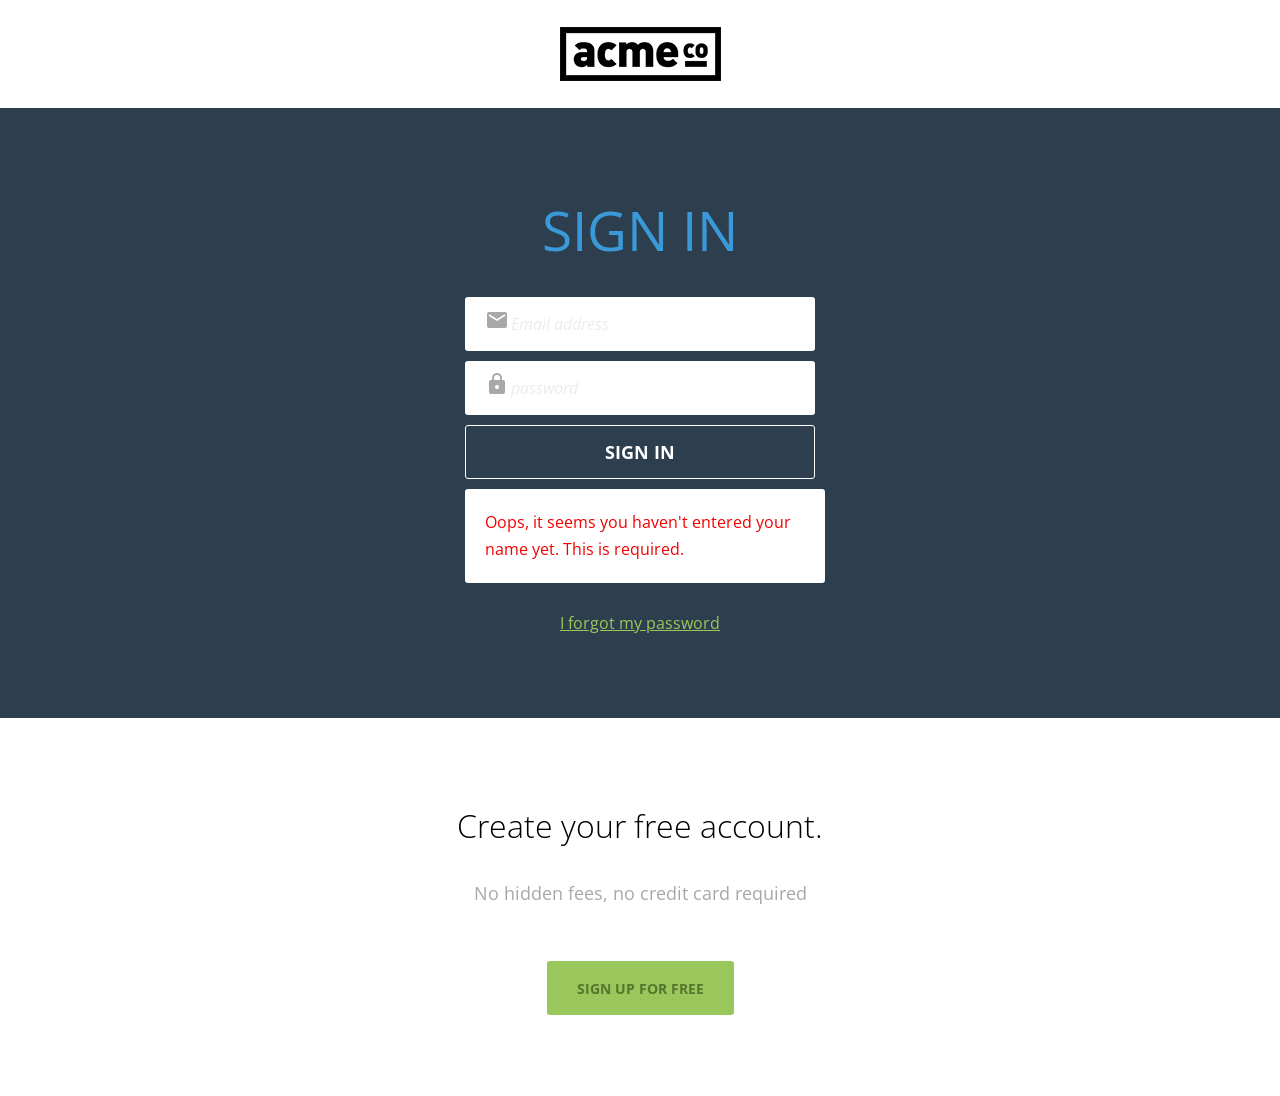
==== signup.html @ 0ef58fcc "feat: signup feedback add" ====
<!doctype html>
<html lang="en">
  <head>
    <meta charset="UTF-8" />
    <meta name="viewport" content="width=device-width, initial-scale=1.0" />
    <title>Signin - ACME</title>
    <link rel="preconnect" href="https://fonts.googleapis.com" />
    <link rel="preconnect" href="https://fonts.gstatic.com" crossorigin />
    <link
      href="https://fonts.googleapis.com/css2?family=Open+Sans:ital,wght@0,300..800;1,300..800&display=swap"
      rel="stylesheet"
    />
    <link href="https://fonts.googleapis.com/icon?family=Material+Icons" rel="stylesheet" />
    <link rel="stylesheet" href="css/common.css" />
    <link rel="stylesheet" href="css/sign.css" />
  </head>

  <body>
    <header>
      <div class="container d-flex justify-content-center align-items-center">
        <h1 class="logo">
          <a href="index.html">
            <img src="images/logo.png" alt="acme logo" />
            <span class="hidden">ACME</span>
          </a>
        </h1>
      </div>
    </header>
    <main>
      <section class="hero inner-pd">
        <div class="container d-flex flex-column align-items-center g-1">
          <h2 class="text-heading-xl">Sign in</h2>
          <form action="">
            <div class="field">
              <label for="useremail">
                <span class="material-icons">email</span>
              </label>
              <input type="text" id="useremail" placeholder="Email address" />
            </div>
            <div class="field">
              <label for="userpw">
                <span class="material-icons">lock</span>
              </label>
              <input type="text" id="userpw" placeholder="password" />
            </div>
            <button type="submit">Sign in</button>
            <div class="feedback">
              <p>Oops, it seems you haven't entered your name yet. This is required.</p>
            </div>
          </form>
          <a href="" class="text-link">I forgot my password</a>
        </div>
      </section>
    </main>
    <footer class="inner-pd d-flex flex-column align-items-center g-2">
      <div class="content d-flex flex-column g-1">
        <h3 class="text-body-l">Create your free account.</h3>
        <p class="text-body-m-plus">No hidden fees, no credit card required</p>
      </div>
      <a href="#" class="btn btn-primary big">sign up for free</a>
    </footer>
  </body>
</html>
---- css/common.css ----
@import url(normalize.css);
@import url(reset.css); /* 불러온 거 */
@import url(flex-utility.css);

:root {
  /* Layout */
  --base-unit: 27px;
  --base-font: 16px;

  /* Color styles */
  --black: rgba(44, 44, 44, 1);
  --light--gray: rgba(168, 168, 168, 1);
  --medium--gray: rgba(110, 110, 110, 1);
  --super--light--gray: rgba(235, 235, 235, 1);
  --primary: rgba(154, 199, 91, 1);
  --secondary: rgba(85, 118, 44, 1);
  --white: rgba(255, 255, 255, 1);
  --hero: rgba(45, 62, 79, 1);
  --hero--title: rgba(58, 153, 216, 1);
  --medium-blue: rgba(67, 156, 207, 1);
  --light-blue: rgba(72, 157, 205, 1);
  --c-t-a: rgba(41, 44, 46, 1);

  /* Text-size styles */
  /*   --heading--x-l: 55px;
  --body--l: 32px;
  --heading--s: 24px;
  --body--m: 16px;
  --nav--item: 14px;
  --body--m-plus: 18px;
  --link: 16px;
  --button---secondary: 14px;
  --button---primary: 14px; */
  --heading--x-l: calc(var(--base-font) * 3.4375);
  --body--l: calc(var(--base-font) * 2);
  --heading--s: calc(var(--base-font) * 1.5);
  --body--m: var(--base-font);
  --nav--item: calc(var(--base-font) * 0.875);
  --body--m-plus: calc(var(--base-font) * 1.125);
  --link: var(--base-font);
  --button---secondary: calc(var(--base-font) * 0.875);
  --button---primary: calc(var(--base-font) * 0.875);
}

body {
  /*   font-family: "Open Sans", sans-serif;
  font-size: var(--base-font);
  line-height: var(--base-unit); */
  font:
    var(--base-font)/var(--base-unit) "Open Sans",
    sans-serif;
}

/* 폰트 위계 */
.text-heading-xl {
  font-size: 55px;
  line-height: calc(var(--base-unit) * 3);
  color: var(--hero--title);
  text-transform: uppercase;
  letter-spacing: 2%;
}
.text-heading-s {
  font-size: 24px;
  line-height: var(--base-unit);
}
.text-body-l {
  font-size: var(--body--l);
  line-height: calc(var(--base-unit) * 2);
  font-weight: 300; /* ! light: 300 */
  text-align: center;
}

.text-body-m {
  font-size: var(--body--m);
  line-height: var(--base-unit);
}

.text-body-m-plus {
  font-size: var(--body--m-plus);
  line-height: var(--base-unit);
  text-align: center;
  color: var(--light--gray);
}
.text-nav {
  font-size: var(--nav--item);
  font-weight: bold;
  text-transform: uppercase;
}

/* 링크 버튼 */
.btn {
  height: 39px;
  background: var(--super--light--gray);
  border-radius: 3px;
  padding: 0 20px;
  display: inline-flex;
  color: var(--medium--gray);
  align-items: center;
  font-size: calc(var(--base-font) * 0.875);
  font-weight: bold;
  gap: 5px;
  text-transform: uppercase;
}
.btn .material-icons {
  font-size: 14px;
}
.btn-primary {
  background: var(--primary);
  color: var(--secondary);
}
.btn.big {
  height: calc(var(--base-unit) * 2);
  padding: 0 30px;
}

/* 폼요소 */

.hero {
  background: var(--hero);
}
form {
  width: 350px;
  display: flex;
  flex-direction: column;
  gap: 10px;
}
form .field {
  height: calc(var(--base-unit) * 2);
  background: var(--white);
  border-radius: 3px;
  padding: 0 20px;
  display: flex;
  align-items: center;
  color: var(--light--gray);
}
form .field input {
  font-style: italic;
  color: var(--black);
  width: 100%;
  outline: none;
}
form .field:focus-within {
  box-shadow: inset 0 0 5px rgba(72, 0, 255, 0.7);
}
form .field input::placeholder {
  /* 콜론이 꼭 두개! */
  color: var(--super--light--gray);
}
form button {
  height: calc(var(--base-unit) * 2);
  border-radius: 3px;
  display: flex;
  align-items: center;
  justify-content: center;
  box-sizing: border-box;
  color: var(--white);
  font-size: calc(var(--base-font) * 1.125);
  text-transform: uppercase;
  font-weight: bold;
  border: 1px solid var(--white);
}

/* 레이아웃 */
.container {
  width: 1272px;
  margin: 0 auto;
}
.inner-pd {
  padding: calc(var(--base-unit) * 3) 0;
}
.inner-top-pd {
  padding-top: calc(var(--base-unit) * 3);
}
.hidden {
  position: absolute;
  clip-path: inset(50%);
  width: 1px;
  height: 1px;
  overflow: hidden;
}
hr {
  border: none;
  /* border-top:1px solid var(--super--light--gray); */
  height: 1px;
  background: var(--super--light--gray);
}
.text-link {
  text-decoration: underline;
  color: var(--primary);
}
section .header {
  margin-bottom: calc(var(--base-unit) * 2);
}

/* 헤더 */
body > header {
  background: var(--white);
  padding: var(--base-unit) 0;
  box-shadow: 0 4px 5px rgba(0, 0, 0, 0.1);
}

header nav ul {
  gap: 10px;
}

header nav ul li:first-child {
  margin-right: 40px;
}

/* 슬라이드 */

.sliderwrapper {
  position: relative;
  overflow: hidden;
}
.slidecontainer {
  width: 300%; /* js 부모 너비파악, 슬라이드 개수 파악, 너비 계산 지정할 예정 */
  display: flex;
  transition: 0.3s ease-out;
}
.slidecontainer li {
  display: flex;
  width: 100%;
  flex-direction: column;
  align-items: center;
  gap: var(--base-unit);
}
.slidecontainer li > p {
  width: 700px;
  text-align: center;
}
.sliderwrapper button {
  width: 45px;
  height: 45px;
  display: flex;
  justify-content: center;
  align-items: center;
  color: var(--light--gray);
  cursor: pointer;
  position: absolute;
  top: 50%;
  transform: translateY(-50%);
}
.slidewrapper button.prev {
  left: 0;
}
.slidewrapper button.next {
  right: 0;
}

/* CTA */
.cta {
  background: var(--c-t-a);
}
.cta h3 {
  color: var(--white);
}
---- css/sign.css ----
.feedback {
  width: 320px;
  padding: 20px;
  color: #f30000;
  border-radius: 3px;
  background: var(--white);
}
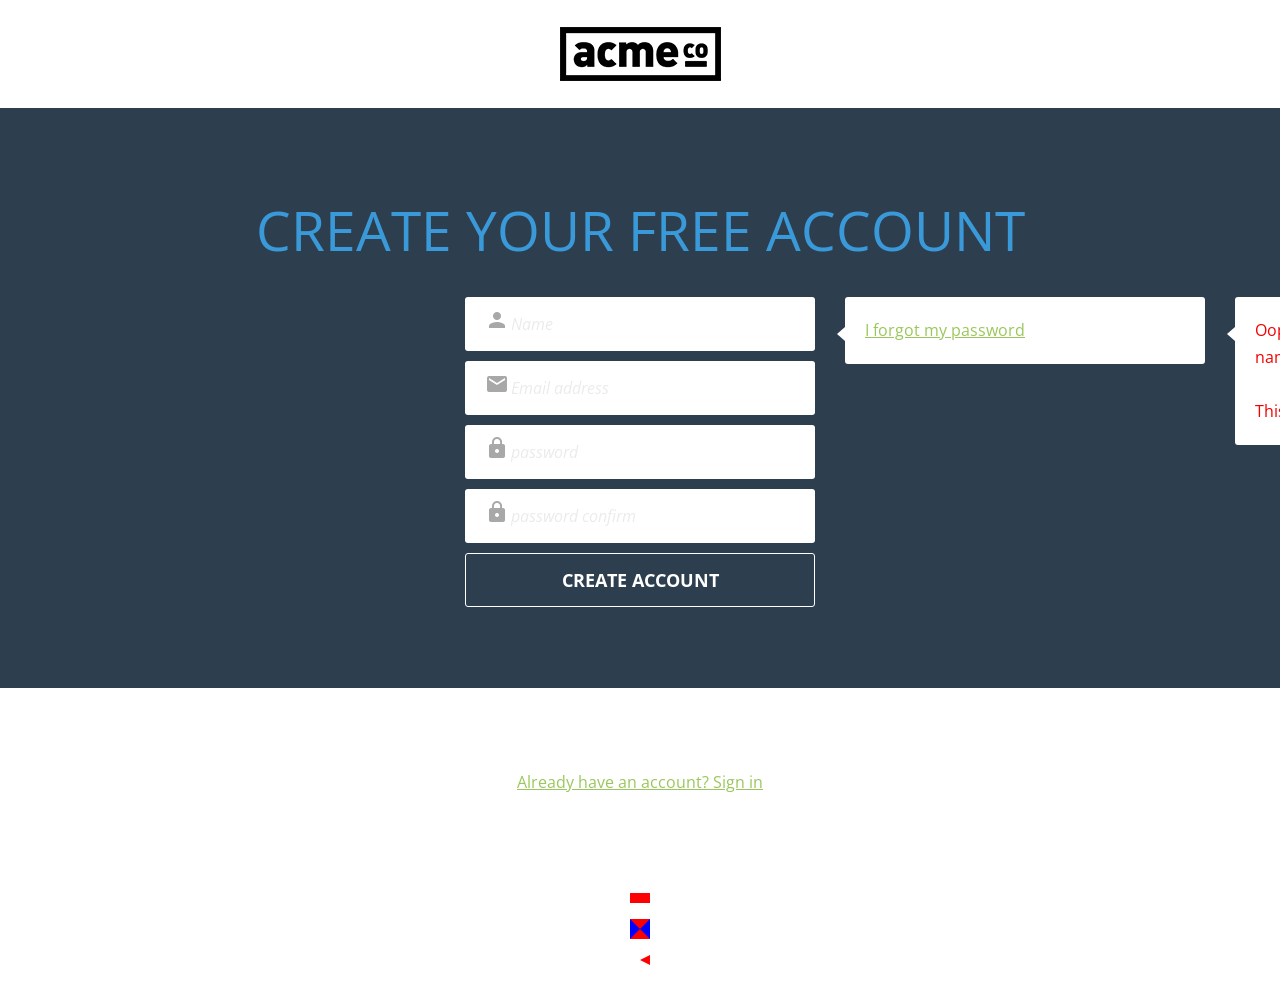
==== commit 116a9a12: "feat: feedback에 arrow 추가" ====
--- a/signup.html
+++ b/signup.html
@@ -27,10 +27,16 @@
       </div>
     </header>
     <main>
-      <section class="hero inner-pd">
+       <section class="hero inner-pd">
         <div class="container d-flex flex-column align-items-center g-1">
-          <h2 class="text-heading-xl">Sign in</h2>
+          <h2 class="text-heading-xl">create your free account</h2>
           <form action="">
+            <div class="field">
+              <label for="useremail">
+                <span class="material-icons">person</span>
+              </label>
+              <input type="text" id="useremail" placeholder="Name" />
+            </div>
             <div class="field">
               <label for="useremail">
                 <span class="material-icons">email</span>
@@ -43,21 +49,29 @@
               </label>
               <input type="text" id="userpw" placeholder="password" />
             </div>
-            <button type="submit">Sign in</button>
+            <div class="field">
+              <label for="userpwcf">
+                <span class="material-icons">lock</span>
+              </label>
+              <input type="text" id="userpwcf" placeholder="password confirm" />
+            </div>
+            <button type="submit">create Account</button>
             <div class="feedback">
-              <p>Oops, it seems you haven't entered your name yet. This is required.</p>
+            <div class="feedback">
+              <p>Oops, it seems you haven't entered your name yet.</p>
+              <p>This is required.</p>
             </div>
           </form>
           <a href="" class="text-link">I forgot my password</a>
         </div>
       </section>
     </main>
-    <footer class="inner-pd d-flex flex-column align-items-center g-2">
-      <div class="content d-flex flex-column g-1">
-        <h3 class="text-body-l">Create your free account.</h3>
-        <p class="text-body-m-plus">No hidden fees, no credit card required</p>
-      </div>
-      <a href="#" class="btn btn-primary big">sign up for free</a>
+    <footer class="inner-pd text-center">
+      <a href="#" class="text-link">Already have an account? Sign in</a>
     </footer>
+
+    <div class="box box1"></div>
+    <div class="box box2"></div>
+    <div class="box box3"></div>
   </body>
 </html>
--- a/css/sign.css
+++ b/css/sign.css
@@ -1,7 +1,45 @@
+.hero form {
+  position: relative;
+}
 .feedback {
   width: 320px;
   padding: 20px;
   color: #f30000;
   border-radius: 3px;
   background: var(--white);
+  position: absolute;
+  left: calc(100% + 30px);
+  top: 0;
+  display: flex;
+  flex-direction: column;
+  gap: var(--base-unit);
 }
+.box {
+  width: 0px;
+  height: 0px;
+  border-width: 5px 10px;
+  border-style: solid;
+  margin: 1rem auto;
+}
+.box1 {
+  /* border: 10px solid red; */
+  border-color: red;
+}
+.box2 {
+  border-width: 10px;
+  border-color: red blue;
+}
+.box3 {
+  border-color: transparent red transparent transparent;
+}
+.feedback::after {
+  content: "";
+  position: absolute;
+  width: 0;
+  height: 0;
+  border-width: 7px 8px;
+  border-color: transparent #fff transparent transparent;
+  border-style: solid;
+  right: 100%;
+  top: 30px;
+}
